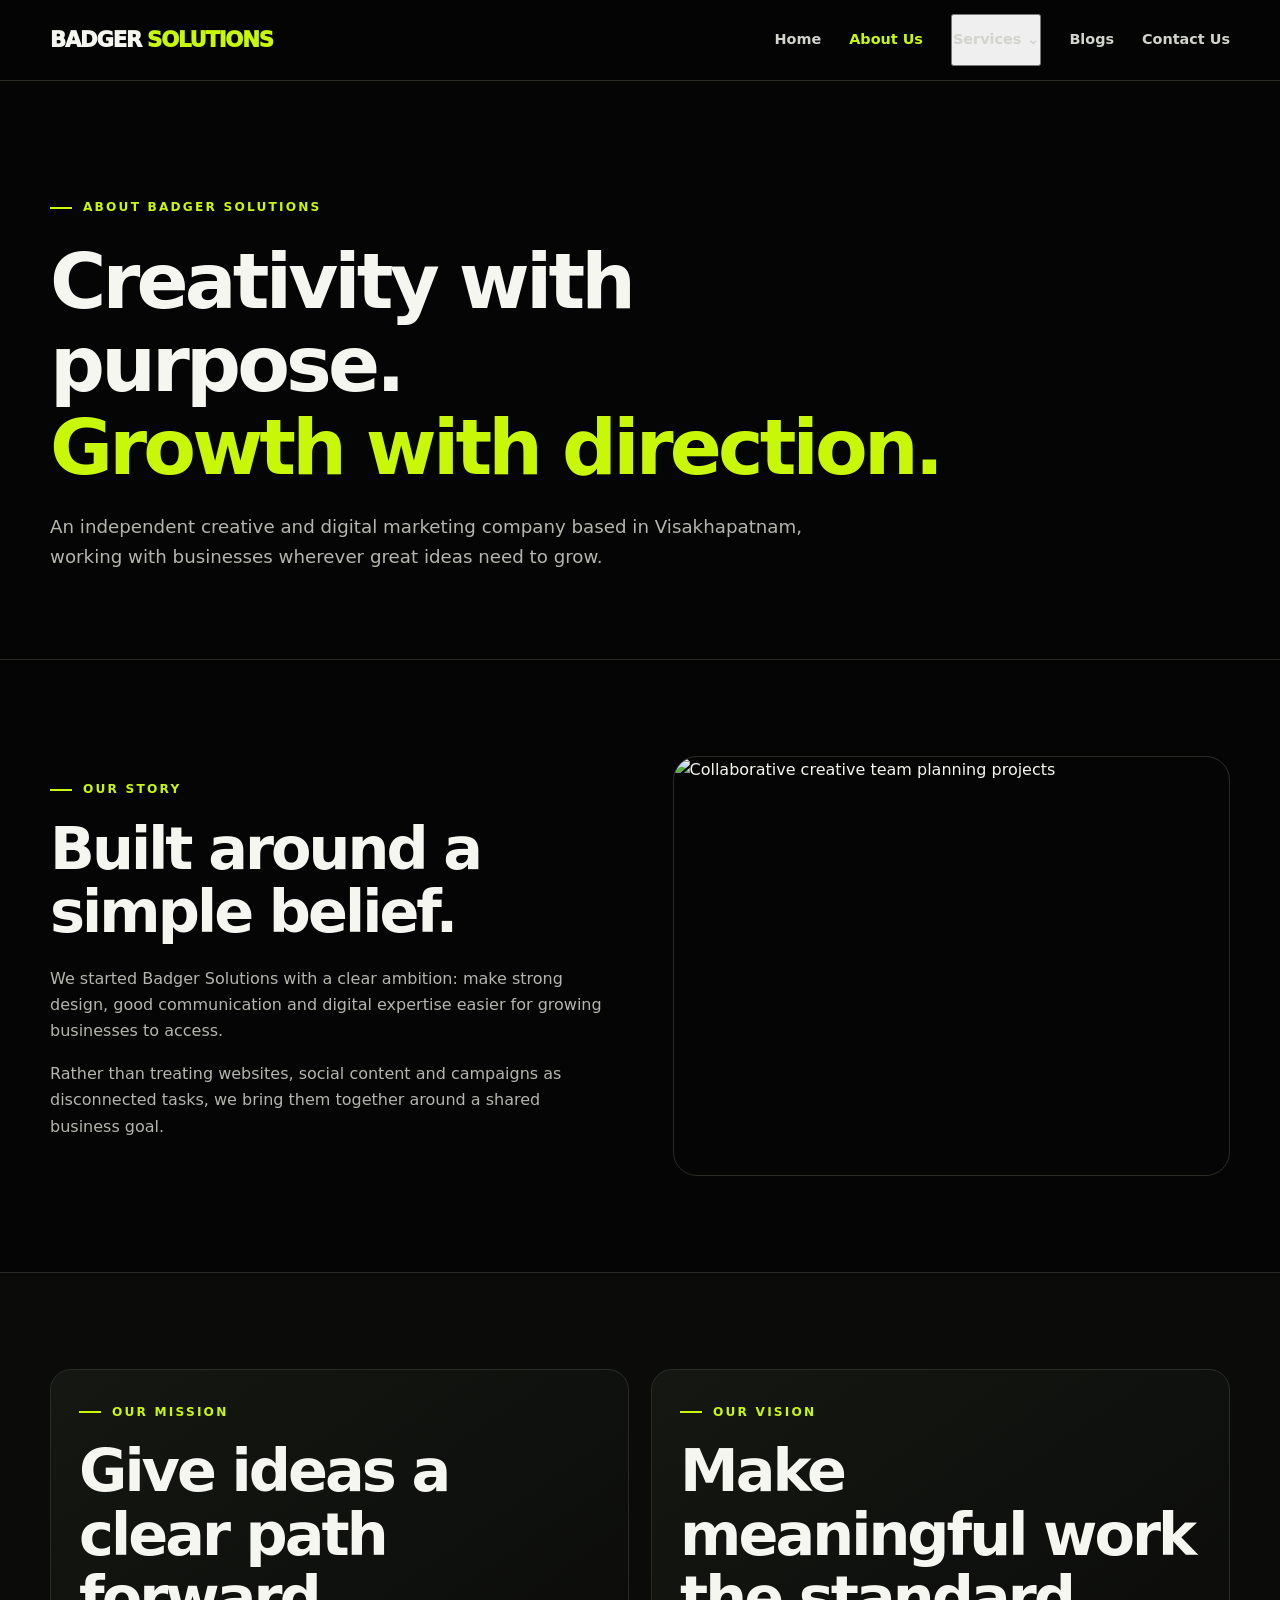
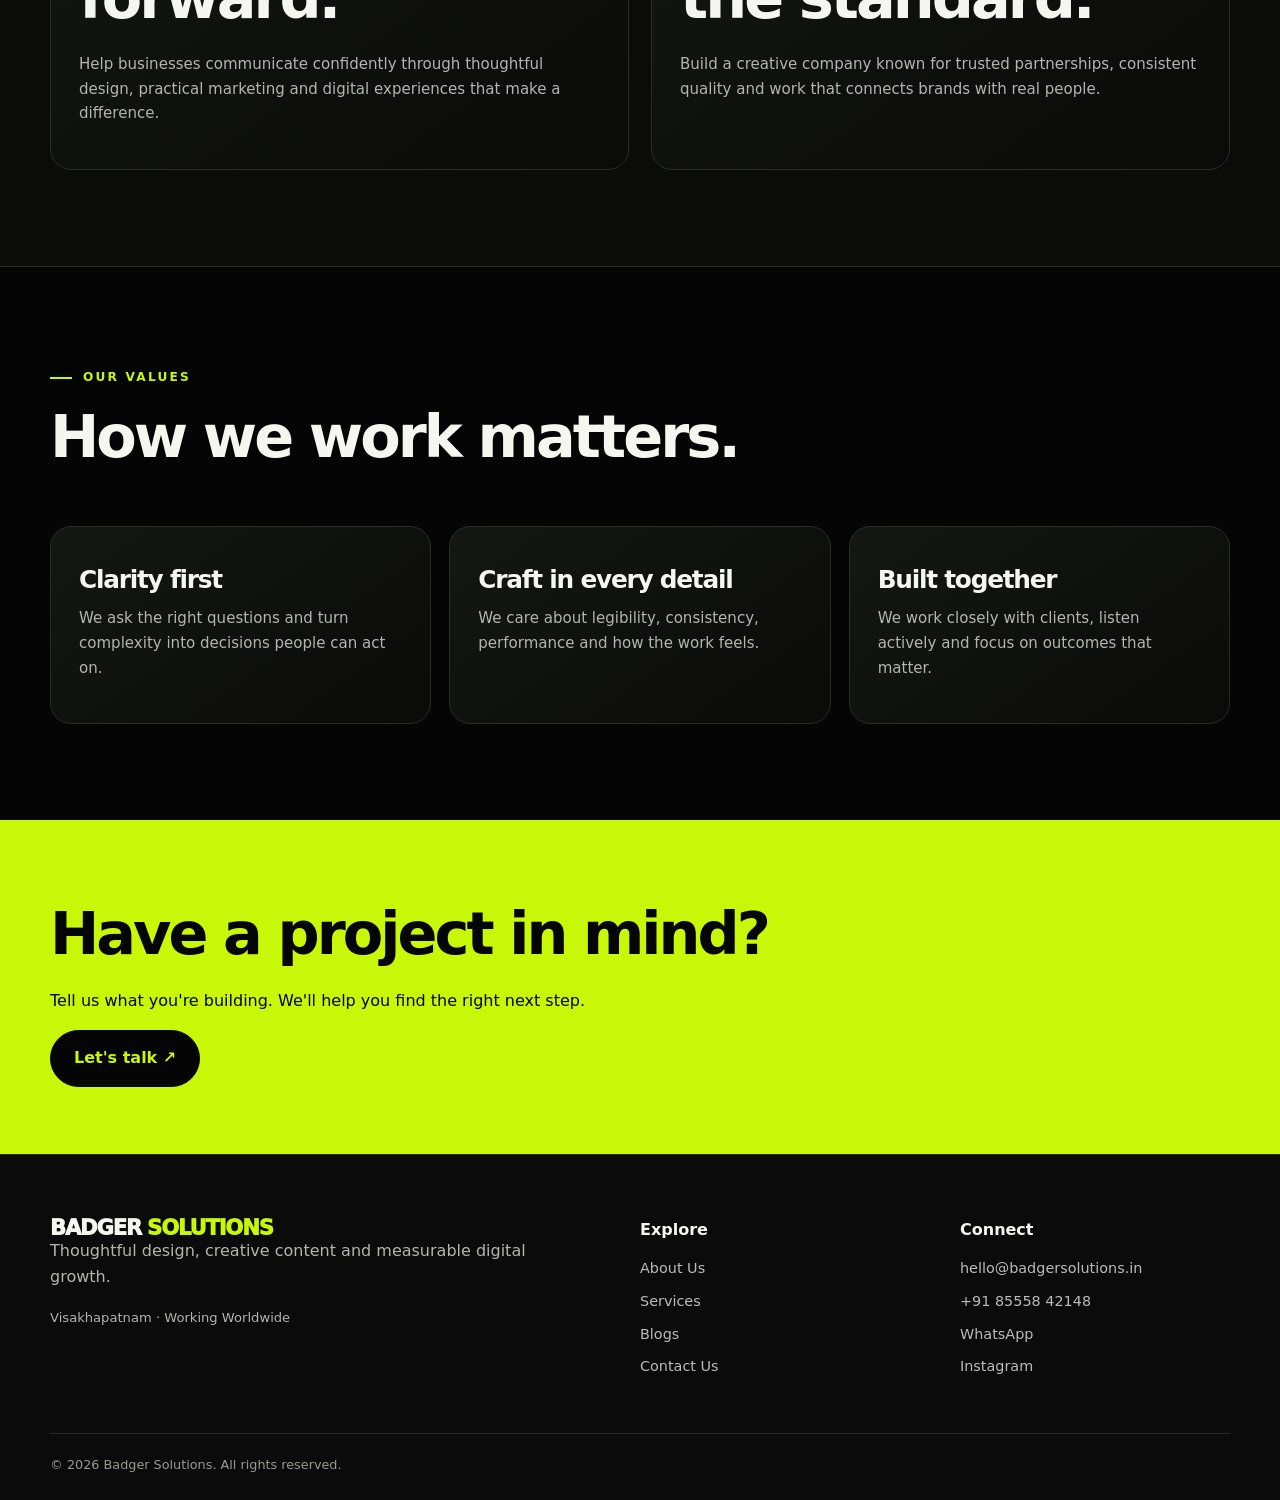
==== about/index.html @ 3377f620 "Build dedicated agency pages, service dropdown and refreshed brand experience" ====
<!doctype html><html lang="en"><head><meta charset="utf-8"><meta name="viewport" content="width=device-width,initial-scale=1"><meta name="theme-color" content="#050505"><meta name="description" content="Learn about Badger Solutions, our mission, vision and our approach to digital design and marketing."><link rel="canonical" href="https://badgersolutions.in/about/"><meta property="og:type" content="website"><meta property="og:title" content="About Us | Badger Solutions"><meta property="og:description" content="Learn about Badger Solutions, our mission, vision and our approach to digital design and marketing."><meta property="og:url" content="https://badgersolutions.in/about/"><link rel="icon" href="/favicon.ico?v=7"><link rel="stylesheet" href="/assets/site.css"><title>About Us | Badger Solutions</title></head><body><a class="skip" href="#main">Skip to content</a><header class="nav"><div class="wrap nav-inner"><a class="brand" href="/" aria-label="Badger Solutions home"><span>BADGER</span><span class="brand-second">SOLUTIONS</span></a><button id="toggle" class="nav-toggle" aria-expanded="false" aria-controls="menu" aria-label="Toggle navigation">☰ Menu</button><nav id="menu" class="menu" aria-label="Main navigation"><a  href="/">Home</a><a class="active" aria-current="page" href="/about/">About Us</a><div class="drop" id="servicesDrop"><button class="drop-trigger " id="dropButton" aria-expanded="false" aria-controls="dropItems" type="button">Services <span aria-hidden="true">⌄</span></button><div class="drop-menu" id="dropItems"><a href="/services/">All Services</a><a href="/services/seo/">Search Engine Optimization</a><a href="/services/social-media-marketing/">Social Media Marketing</a><a href="/services/website-design/">Website Design & UX</a><a href="/services/content-marketing/">Content Marketing</a><a href="/services/graphic-design/">Graphic Designing</a><a href="/services/video-editing/">Video Editing</a></div></div><a  href="/blogs/">Blogs</a><a  href="/contact/">Contact Us</a></nav></div></header><main id="main"><div class="page-hero"><div class="wrap"><span class="eyebrow">About Badger Solutions</span><h1>Creativity with purpose.<br><span class="lime">Growth with direction.</span></h1><p class="lead">An independent creative and digital marketing company based in Visakhapatnam, working with businesses wherever great ideas need to grow.</p></div></div><section><div class="wrap two"><div><span class="eyebrow">Our Story</span><h2>Built around a simple belief.</h2><p>We started Badger Solutions with a clear ambition: make strong design, good communication and digital expertise easier for growing businesses to access.</p><p>Rather than treating websites, social content and campaigns as disconnected tasks, we bring them together around a shared business goal.</p></div><img class="feature-img" loading="lazy" src="https://images.unsplash.com/photo-1521737711867-e3b97375f902?auto=format&fit=crop&w=1100&q=82" alt="Collaborative creative team planning projects"></div></section><section class="dark-band"><div class="wrap grid2"><div class="card"><span class="eyebrow">Our Mission</span><h2>Give ideas a clear path forward.</h2><p>Help businesses communicate confidently through thoughtful design, practical marketing and digital experiences that make a difference.</p></div><div class="card"><span class="eyebrow">Our Vision</span><h2>Make meaningful work the standard.</h2><p>Build a creative company known for trusted partnerships, consistent quality and work that connects brands with real people.</p></div></div></section><section><div class="wrap"><div class="section-top"><div><span class="eyebrow">Our Values</span><h2>How we work matters.</h2></div></div><div class="grid3"><div class="card"><h3>Clarity first</h3><p>We ask the right questions and turn complexity into decisions people can act on.</p></div><div class="card"><h3>Craft in every detail</h3><p>We care about legibility, consistency, performance and how the work feels.</p></div><div class="card"><h3>Built together</h3><p>We work closely with clients, listen actively and focus on outcomes that matter.</p></div></div></div></section><section class="cta"><div class="wrap"><h2>Have a project in mind?</h2><p>Tell us what you're building. We'll help you find the right next step.</p><a class="btn" href="/contact/">Let's talk ↗</a></div></section></main><footer class="footer"><div class="wrap"><div class="foot-grid"><div><a href="/" class="brand"><span>BADGER</span><span class="brand-second">SOLUTIONS</span></a><p>Thoughtful design, creative content and measurable digital growth.</p><p class="small">Visakhapatnam · Working Worldwide</p></div><div><h4>Explore</h4><a href="/about/">About Us</a><a href="/services/">Services</a><a href="/blogs/">Blogs</a><a href="/contact/">Contact Us</a></div><div><h4>Connect</h4><a href="mailto:hello@badgersolutions.in">hello@badgersolutions.in</a><a href="tel:+918555842148">+91 85558 42148</a><a href="https://wa.me/918555842148" target="_blank" rel="noopener noreferrer">WhatsApp</a><a href="https://www.instagram.com/badgersolutions.in/" target="_blank" rel="noopener noreferrer">Instagram</a></div></div><div class="foot-bottom">© <span id="year"></span> Badger Solutions. All rights reserved.</div></div></footer><script src="/assets/site.js" defer></script></body></html>
---- assets/site.css ----
:root{--black:#050505;--panel:#111;--lime:#c8f808;--white:#f5f6f0;--muted:#b3b5ae;--line:#2a2d26;--max:1180px}*{box-sizing:border-box}html{scroll-behavior:smooth}body{margin:0;background:var(--black);color:var(--white);font:16px/1.65 Inter,ui-sans-serif,system-ui,-apple-system,"Segoe UI",sans-serif}a{color:inherit;text-decoration:none}img{max-width:100%;display:block}button,input,select,textarea{font:inherit}button{cursor:pointer}:focus-visible{outline:3px solid var(--lime);outline-offset:3px}.wrap{width:min(calc(100% - 42px),var(--max));margin:auto}.skip{position:absolute;left:16px;top:-60px;z-index:30;background:var(--lime);color:#050505;padding:9px}.skip:focus{top:12px}.nav{position:sticky;top:0;background:rgba(5,5,5,.94);backdrop-filter:blur(16px);border-bottom:1px solid var(--line);z-index:20}.nav-inner{height:80px;display:flex;align-items:center;justify-content:space-between;gap:22px}.brand{display:flex;align-items:center;font-size:1.32rem;letter-spacing:-.055em;line-height:1;font-weight:950;white-space:nowrap}.brand .brand-second{color:var(--lime);margin-left:.29em}.menu{display:flex;align-items:center;gap:28px}.menu>a,.drop-trigger{color:#d1d3cd;font-size:.9rem;font-weight:650}.menu>a:hover,.drop-trigger:hover,.menu .active{color:var(--lime)}.drop{position:relative}.drop-trigger{display:flex;align-items:center;gap:6px;padding:12px 0}.drop-menu{display:none;position:absolute;top:100%;left:-20px;width:275px;padding:12px;background:#121411;border:1px solid #3a4030;border-radius:16px;box-shadow:0 18px 50px #000b}.drop:hover .drop-menu,.drop:focus-within .drop-menu,.drop.open .drop-menu{display:grid}.drop-menu a{padding:10px 12px;border-radius:8px;font-size:.86rem}.drop-menu a:hover{background:#252a1c;color:var(--lime)}.nav-toggle{display:none;background:transparent;color:white;border:1px solid var(--line);border-radius:9px;padding:9px 13px}.eyebrow{color:var(--lime);text-transform:uppercase;font-size:.76rem;font-weight:850;letter-spacing:.18em}.eyebrow::before{content:"";display:inline-block;background:var(--lime);width:22px;height:2px;vertical-align:middle;margin-right:11px}h1,h2,h3,p{margin-top:0}h1,h2,h3{line-height:1.08;letter-spacing:-.05em}h1{font-size:clamp(3.4rem,7vw,7rem);margin:22px 0}h2{font-size:clamp(2.35rem,4.6vw,4.4rem);margin:15px 0 22px}h3{font-size:1.55rem}p{color:var(--muted)}.lead{font-size:1.14rem;max-width:650px}.lime{color:var(--lime)}section{padding:96px 0}.hero{padding:105px 0 110px;min-height:690px;display:grid;align-items:center}.hero-grid,.two{display:grid;grid-template-columns:1fr 1fr;gap:65px;align-items:center}.hero-grid{grid-template-columns:1.13fr .87fr}.hero-art,.feature-img{width:100%;height:100%;min-height:420px;object-fit:cover;border-radius:24px;border:1px solid var(--line)}.hero-art{min-height:480px}.actions{display:flex;gap:13px;flex-wrap:wrap;margin-top:32px}.btn{display:inline-flex;align-items:center;justify-content:center;padding:14px 23px;min-height:50px;border:1px solid var(--lime);background:var(--lime);color:#050505;font-weight:850;border-radius:100px;transition:.2s}.btn:hover{transform:translateY(-2px);box-shadow:0 10px 32px #c8f80822}.btn.outline{color:var(--white);background:transparent;border-color:#555}.btn.outline:hover{border-color:var(--lime)}.dark-band{background:#0b0c0a;border-block:1px solid var(--line)}.section-top{display:flex;align-items:end;justify-content:space-between;gap:24px;margin-bottom:36px}.section-top h2{max-width:760px}.grid3{display:grid;grid-template-columns:repeat(3,1fr);gap:18px}.grid2{display:grid;grid-template-columns:repeat(2,1fr);gap:22px}.card{border:1px solid var(--line);border-radius:21px;padding:28px;background:linear-gradient(145deg,#151712,#0a0b09);transition:.2s;overflow:hidden}.card:hover{border-color:#789a22;transform:translateY(-4px)}.card h3{margin:12px 0}.card p{font-size:.94rem}.card img{width:100%;height:180px;object-fit:cover;border-radius:12px;margin-bottom:20px}.card .arrow{display:inline-block;margin-top:10px;color:var(--lime);font-weight:800}.service-card{padding:15px}.service-card .content{padding:7px 11px 15px}.service-card img{height:200px}.industry-card{padding:12px 12px 22px}.industry-card img{height:160px}.industry-card h3{padding:0 12px}.checks{list-style:none;padding:0;display:grid;gap:13px}.checks li{padding:13px 16px;border-bottom:1px solid var(--line);color:#d5d5cf}.checks li::before{content:"↗";color:var(--lime);margin-right:13px}.page-hero{padding:112px 0 68px;border-bottom:1px solid var(--line)}.page-hero h1{max-width:930px;font-size:clamp(3rem,6vw,6rem)}.page-hero p{max-width:760px}.small{font-size:.82rem}.pill{display:inline-block;border:1px solid #444;padding:6px 12px;border-radius:30px;color:#d1d5ca;font-size:.81rem;margin:4px}.steps{counter-reset:steps;display:grid;grid-template-columns:repeat(4,1fr);gap:18px}.step{padding:25px;border-top:2px solid var(--lime);background:#10110e;border-radius:0 0 17px 17px}.step::before{counter-increment:steps;content:"0" counter(steps);display:block;color:var(--lime);font-size:1.8rem;font-weight:900;margin-bottom:20px}.cta{background:var(--lime);padding:67px 0;color:#050505}.cta p,.cta h2{color:#050505}.cta .btn{background:#050505;border-color:#050505;color:var(--lime)}.form-grid{display:grid;grid-template-columns:1.12fr .88fr;gap:45px}.form{display:grid;grid-template-columns:1fr 1fr;gap:17px}.field{display:grid;gap:7px}.field.wide{grid-column:1/-1}.field label{font-size:.85rem;font-weight:750}.field input,.field select,.field textarea{width:100%;border:1px solid #45483e;background:#151613;border-radius:10px;color:#fff;padding:14px}.field textarea{min-height:135px;resize:vertical}.form button{justify-self:start}.details{padding:30px;border:1px solid var(--line);background:#10120f;border-radius:22px}.details a{color:var(--lime)}.footer{padding:62px 0 25px;border-top:1px solid var(--line);background:#0b0b0b}.foot-grid{display:grid;grid-template-columns:2fr 1fr 1fr;gap:50px}.foot-grid h4{margin:0 0 14px}.foot-grid a:not(.brand){display:block;color:#bbb;margin:9px 0;font-size:.9rem}.foot-grid a:hover{color:var(--lime)}.foot-bottom{margin-top:45px;padding-top:20px;border-top:1px solid var(--line);color:#969a90;font-size:.8rem}.blog-list{display:grid;grid-template-columns:repeat(2,1fr);gap:20px}.blog-meta{color:var(--lime);font-size:.76rem;text-transform:uppercase;font-weight:850;letter-spacing:.09em}.article{max-width:810px;margin:auto}.article-body p{white-space:pre-line;color:#d0d2ca;font-size:1.05rem}.muted{color:var(--muted)}@media(max-width:900px){.hero-grid,.two,.form-grid{grid-template-columns:1fr}.hero{min-height:auto}.hero-art{min-height:320px;max-height:450px}.steps{grid-template-columns:repeat(2,1fr)}.grid3{grid-template-columns:repeat(2,1fr)}.foot-grid{grid-template-columns:1.5fr 1fr}.nav-toggle{display:block}.menu{display:none;position:absolute;top:80px;left:0;right:0;background:#090a08;padding:22px;flex-direction:column;align-items:stretch;border-bottom:1px solid var(--line);gap:8px}.menu.open{display:flex}.drop-menu{position:static;box-shadow:none;width:100%;margin-top:6px}.drop:hover .drop-menu{display:none}.drop.open .drop-menu{display:grid}}@media(max-width:610px){section{padding:68px 0}.hero{padding:75px 0}.grid3,.grid2,.blog-list,.steps,.foot-grid,.form{grid-template-columns:1fr}.section-top{display:block}.hero-art{min-height:280px}.page-hero{padding:72px 0 50px}.brand{font-size:1.12rem}.field.wide{grid-column:auto}}@media(prefers-reduced-motion:reduce){html{scroll-behavior:auto}*{transition:none!important}}
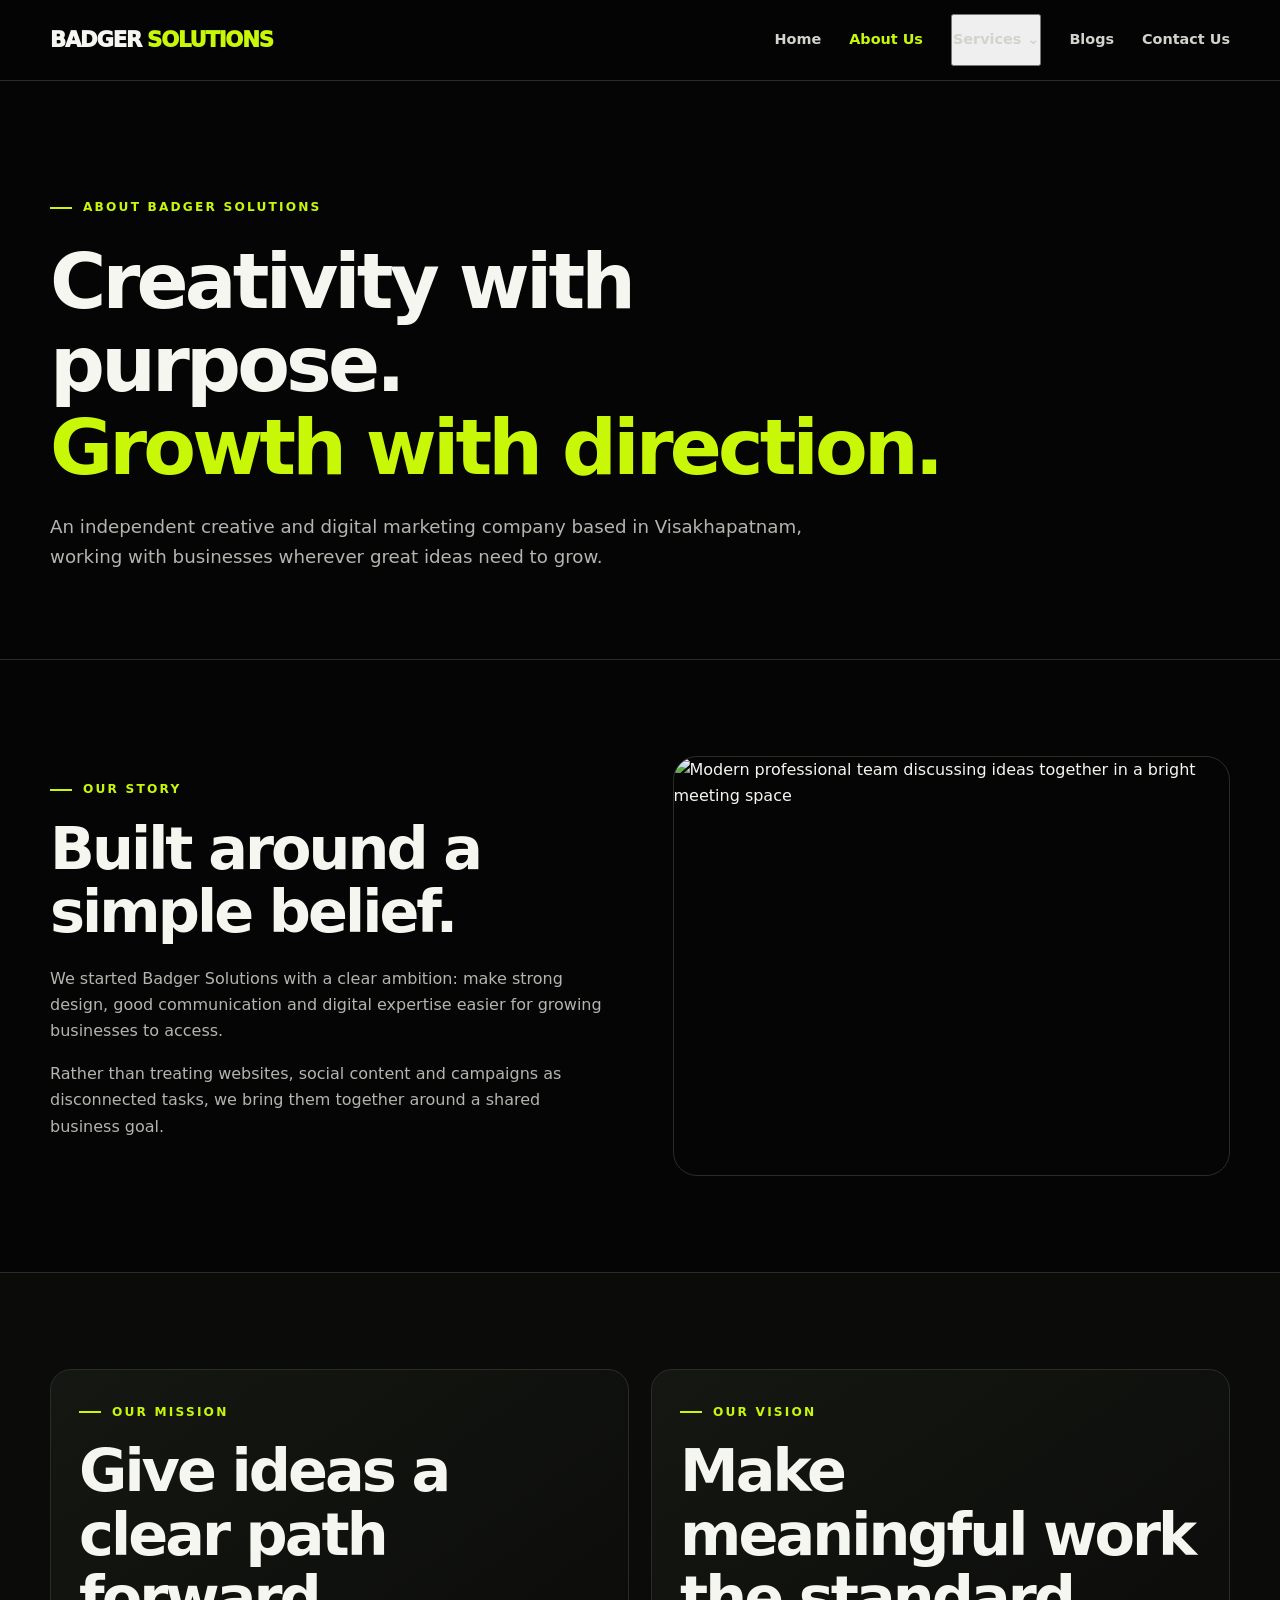
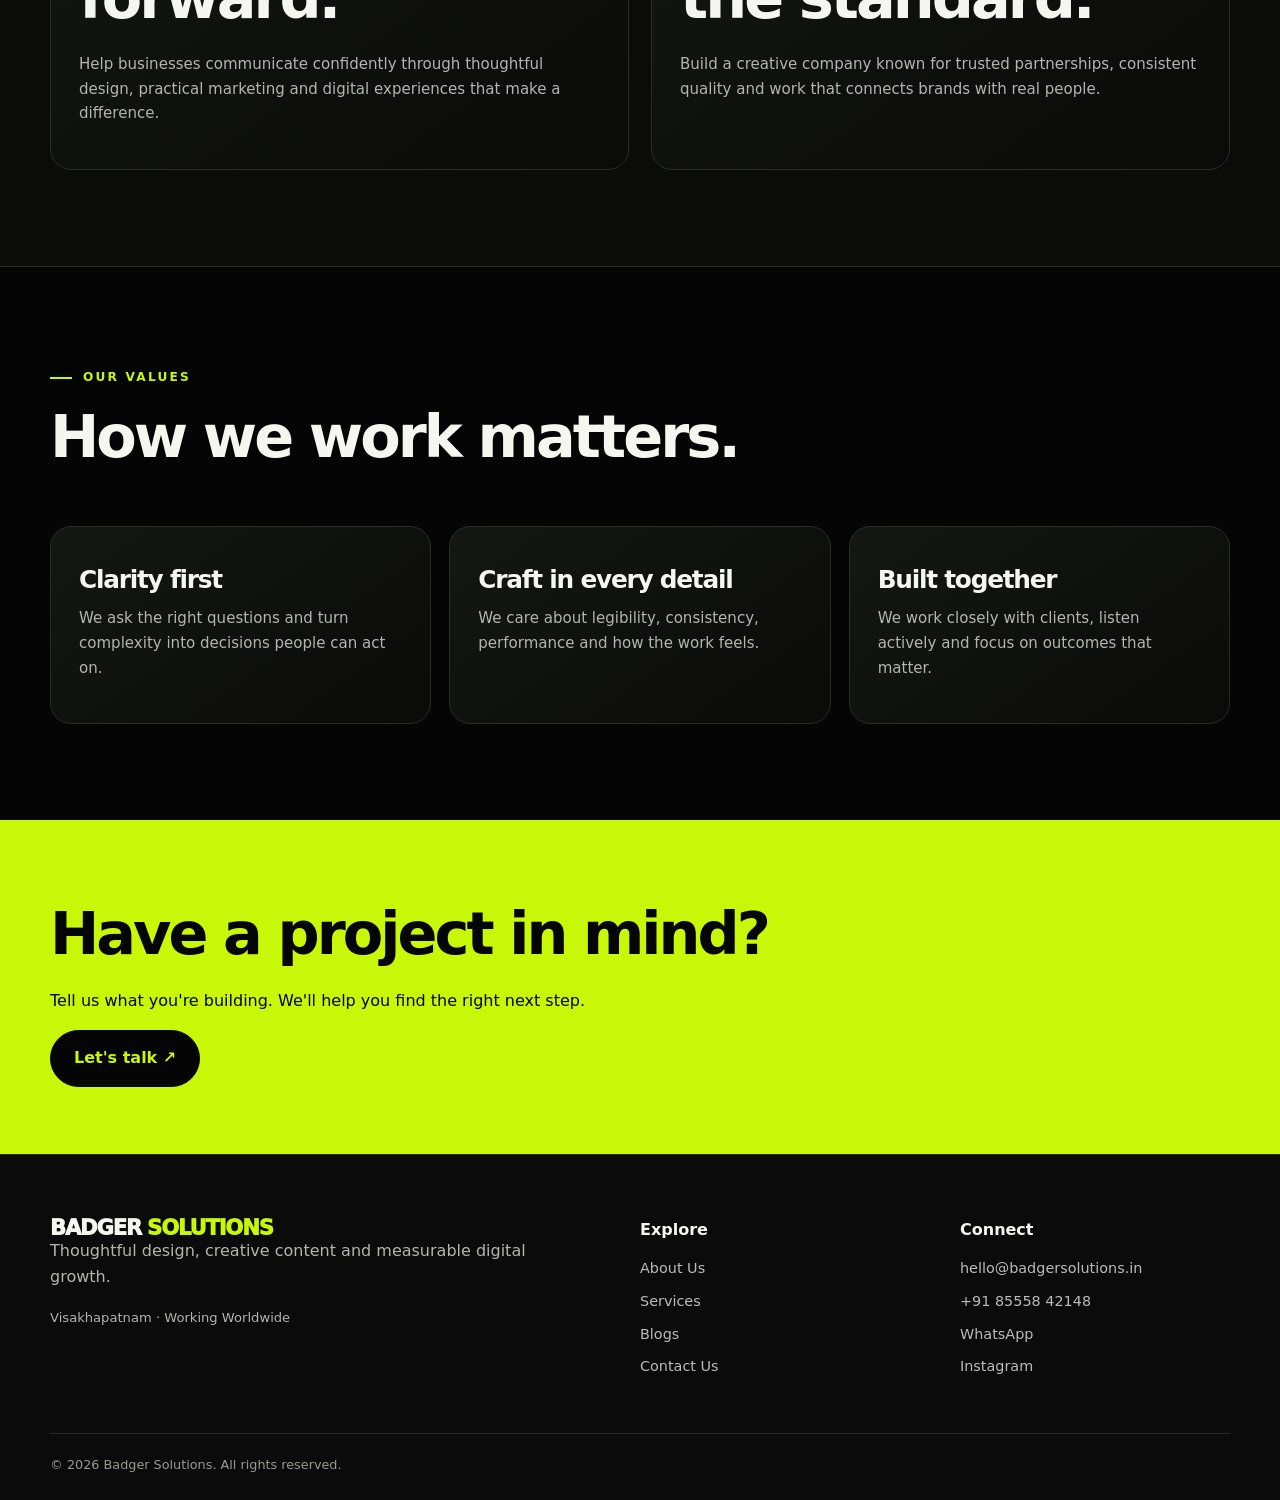
==== commit 11fed0f8: "Restore social dock and refine hero images and WhatsApp CTA" ====
--- a/about/index.html
+++ b/about/index.html
@@ -1 +1 @@
-<!doctype html><html lang="en"><head><meta charset="utf-8"><meta name="viewport" content="width=device-width,initial-scale=1"><meta name="theme-color" content="#050505"><meta name="description" content="Learn about Badger Solutions, our mission, vision and our approach to digital design and marketing."><link rel="canonical" href="https://badgersolutions.in/about/"><meta property="og:type" content="website"><meta property="og:title" content="About Us | Badger Solutions"><meta property="og:description" content="Learn about Badger Solutions, our mission, vision and our approach to digital design and marketing."><meta property="og:url" content="https://badgersolutions.in/about/"><link rel="icon" href="/favicon.ico?v=7"><link rel="stylesheet" href="/assets/site.css"><title>About Us | Badger Solutions</title></head><body><a class="skip" href="#main">Skip to content</a><header class="nav"><div class="wrap nav-inner"><a class="brand" href="/" aria-label="Badger Solutions home"><span>BADGER</span><span class="brand-second">SOLUTIONS</span></a><button id="toggle" class="nav-toggle" aria-expanded="false" aria-controls="menu" aria-label="Toggle navigation">☰ Menu</button><nav id="menu" class="menu" aria-label="Main navigation"><a  href="/">Home</a><a class="active" aria-current="page" href="/about/">About Us</a><div class="drop" id="servicesDrop"><button class="drop-trigger " id="dropButton" aria-expanded="false" aria-controls="dropItems" type="button">Services <span aria-hidden="true">⌄</span></button><div class="drop-menu" id="dropItems"><a href="/services/">All Services</a><a href="/services/seo/">Search Engine Optimization</a><a href="/services/social-media-marketing/">Social Media Marketing</a><a href="/services/website-design/">Website Design & UX</a><a href="/services/content-marketing/">Content Marketing</a><a href="/services/graphic-design/">Graphic Designing</a><a href="/services/video-editing/">Video Editing</a></div></div><a  href="/blogs/">Blogs</a><a  href="/contact/">Contact Us</a></nav></div></header><main id="main"><div class="page-hero"><div class="wrap"><span class="eyebrow">About Badger Solutions</span><h1>Creativity with purpose.<br><span class="lime">Growth with direction.</span></h1><p class="lead">An independent creative and digital marketing company based in Visakhapatnam, working with businesses wherever great ideas need to grow.</p></div></div><section><div class="wrap two"><div><span class="eyebrow">Our Story</span><h2>Built around a simple belief.</h2><p>We started Badger Solutions with a clear ambition: make strong design, good communication and digital expertise easier for growing businesses to access.</p><p>Rather than treating websites, social content and campaigns as disconnected tasks, we bring them together around a shared business goal.</p></div><img class="feature-img" loading="lazy" src="https://images.unsplash.com/photo-1521737711867-e3b97375f902?auto=format&fit=crop&w=1100&q=82" alt="Collaborative creative team planning projects"></div></section><section class="dark-band"><div class="wrap grid2"><div class="card"><span class="eyebrow">Our Mission</span><h2>Give ideas a clear path forward.</h2><p>Help businesses communicate confidently through thoughtful design, practical marketing and digital experiences that make a difference.</p></div><div class="card"><span class="eyebrow">Our Vision</span><h2>Make meaningful work the standard.</h2><p>Build a creative company known for trusted partnerships, consistent quality and work that connects brands with real people.</p></div></div></section><section><div class="wrap"><div class="section-top"><div><span class="eyebrow">Our Values</span><h2>How we work matters.</h2></div></div><div class="grid3"><div class="card"><h3>Clarity first</h3><p>We ask the right questions and turn complexity into decisions people can act on.</p></div><div class="card"><h3>Craft in every detail</h3><p>We care about legibility, consistency, performance and how the work feels.</p></div><div class="card"><h3>Built together</h3><p>We work closely with clients, listen actively and focus on outcomes that matter.</p></div></div></div></section><section class="cta"><div class="wrap"><h2>Have a project in mind?</h2><p>Tell us what you're building. We'll help you find the right next step.</p><a class="btn" href="/contact/">Let's talk ↗</a></div></section></main><footer class="footer"><div class="wrap"><div class="foot-grid"><div><a href="/" class="brand"><span>BADGER</span><span class="brand-second">SOLUTIONS</span></a><p>Thoughtful design, creative content and measurable digital growth.</p><p class="small">Visakhapatnam · Working Worldwide</p></div><div><h4>Explore</h4><a href="/about/">About Us</a><a href="/services/">Services</a><a href="/blogs/">Blogs</a><a href="/contact/">Contact Us</a></div><div><h4>Connect</h4><a href="mailto:hello@badgersolutions.in">hello@badgersolutions.in</a><a href="tel:+918555842148">+91 85558 42148</a><a href="https://wa.me/918555842148" target="_blank" rel="noopener noreferrer">WhatsApp</a><a href="https://www.instagram.com/badgersolutions.in/" target="_blank" rel="noopener noreferrer">Instagram</a></div></div><div class="foot-bottom">© <span id="year"></span> Badger Solutions. All rights reserved.</div></div></footer><script src="/assets/site.js" defer></script></body></html>+<!doctype html><html lang="en"><head><meta charset="utf-8"><meta name="viewport" content="width=device-width,initial-scale=1"><meta name="theme-color" content="#050505"><meta name="description" content="Learn about Badger Solutions, our mission, vision and our approach to digital design and marketing."><link rel="canonical" href="https://badgersolutions.in/about/"><meta property="og:type" content="website"><meta property="og:title" content="About Us | Badger Solutions"><meta property="og:description" content="Learn about Badger Solutions, our mission, vision and our approach to digital design and marketing."><meta property="og:url" content="https://badgersolutions.in/about/"><link rel="icon" href="/favicon.ico?v=7"><link rel="stylesheet" href="/assets/site.css"><title>About Us | Badger Solutions</title></head><body><a class="skip" href="#main">Skip to content</a><header class="nav"><div class="wrap nav-inner"><a class="brand" href="/" aria-label="Badger Solutions home"><span>BADGER</span><span class="brand-second">SOLUTIONS</span></a><button id="toggle" class="nav-toggle" aria-expanded="false" aria-controls="menu" aria-label="Toggle navigation">☰ Menu</button><nav id="menu" class="menu" aria-label="Main navigation"><a  href="/">Home</a><a class="active" aria-current="page" href="/about/">About Us</a><div class="drop" id="servicesDrop"><button class="drop-trigger " id="dropButton" aria-expanded="false" aria-controls="dropItems" type="button">Services <span aria-hidden="true">⌄</span></button><div class="drop-menu" id="dropItems"><a href="/services/">All Services</a><a href="/services/seo/">Search Engine Optimization</a><a href="/services/social-media-marketing/">Social Media Marketing</a><a href="/services/website-design/">Website Design & UX</a><a href="/services/content-marketing/">Content Marketing</a><a href="/services/graphic-design/">Graphic Designing</a><a href="/services/video-editing/">Video Editing</a></div></div><a  href="/blogs/">Blogs</a><a  href="/contact/">Contact Us</a></nav></div></header><main id="main"><div class="page-hero"><div class="wrap"><span class="eyebrow">About Badger Solutions</span><h1>Creativity with purpose.<br><span class="lime">Growth with direction.</span></h1><p class="lead">An independent creative and digital marketing company based in Visakhapatnam, working with businesses wherever great ideas need to grow.</p></div></div><section><div class="wrap two"><div><span class="eyebrow">Our Story</span><h2>Built around a simple belief.</h2><p>We started Badger Solutions with a clear ambition: make strong design, good communication and digital expertise easier for growing businesses to access.</p><p>Rather than treating websites, social content and campaigns as disconnected tasks, we bring them together around a shared business goal.</p></div><img class="feature-img" loading="lazy" src="https://images.unsplash.com/photo-1556761175-b413da4baf72?auto=format&fit=crop&w=1250&q=85" alt="Modern professional team discussing ideas together in a bright meeting space"></div></section><section class="dark-band"><div class="wrap grid2"><div class="card"><span class="eyebrow">Our Mission</span><h2>Give ideas a clear path forward.</h2><p>Help businesses communicate confidently through thoughtful design, practical marketing and digital experiences that make a difference.</p></div><div class="card"><span class="eyebrow">Our Vision</span><h2>Make meaningful work the standard.</h2><p>Build a creative company known for trusted partnerships, consistent quality and work that connects brands with real people.</p></div></div></section><section><div class="wrap"><div class="section-top"><div><span class="eyebrow">Our Values</span><h2>How we work matters.</h2></div></div><div class="grid3"><div class="card"><h3>Clarity first</h3><p>We ask the right questions and turn complexity into decisions people can act on.</p></div><div class="card"><h3>Craft in every detail</h3><p>We care about legibility, consistency, performance and how the work feels.</p></div><div class="card"><h3>Built together</h3><p>We work closely with clients, listen actively and focus on outcomes that matter.</p></div></div></div></section><section class="cta"><div class="wrap"><h2>Have a project in mind?</h2><p>Tell us what you're building. We'll help you find the right next step.</p><a class="btn" href="/contact/">Let's talk ↗</a></div></section></main><footer class="footer"><div class="wrap"><div class="foot-grid"><div><a href="/" class="brand"><span>BADGER</span><span class="brand-second">SOLUTIONS</span></a><p>Thoughtful design, creative content and measurable digital growth.</p><p class="small">Visakhapatnam · Working Worldwide</p></div><div><h4>Explore</h4><a href="/about/">About Us</a><a href="/services/">Services</a><a href="/blogs/">Blogs</a><a href="/contact/">Contact Us</a></div><div><h4>Connect</h4><a href="mailto:hello@badgersolutions.in">hello@badgersolutions.in</a><a href="tel:+918555842148">+91 85558 42148</a><a href="https://wa.me/918555842148" target="_blank" rel="noopener noreferrer">WhatsApp</a><a href="https://www.instagram.com/badgersolutions.in/" target="_blank" rel="noopener noreferrer">Instagram</a></div></div><div class="foot-bottom">© <span id="year"></span> Badger Solutions. All rights reserved.</div></div></footer><script src="/assets/site.js" defer></script></body></html>
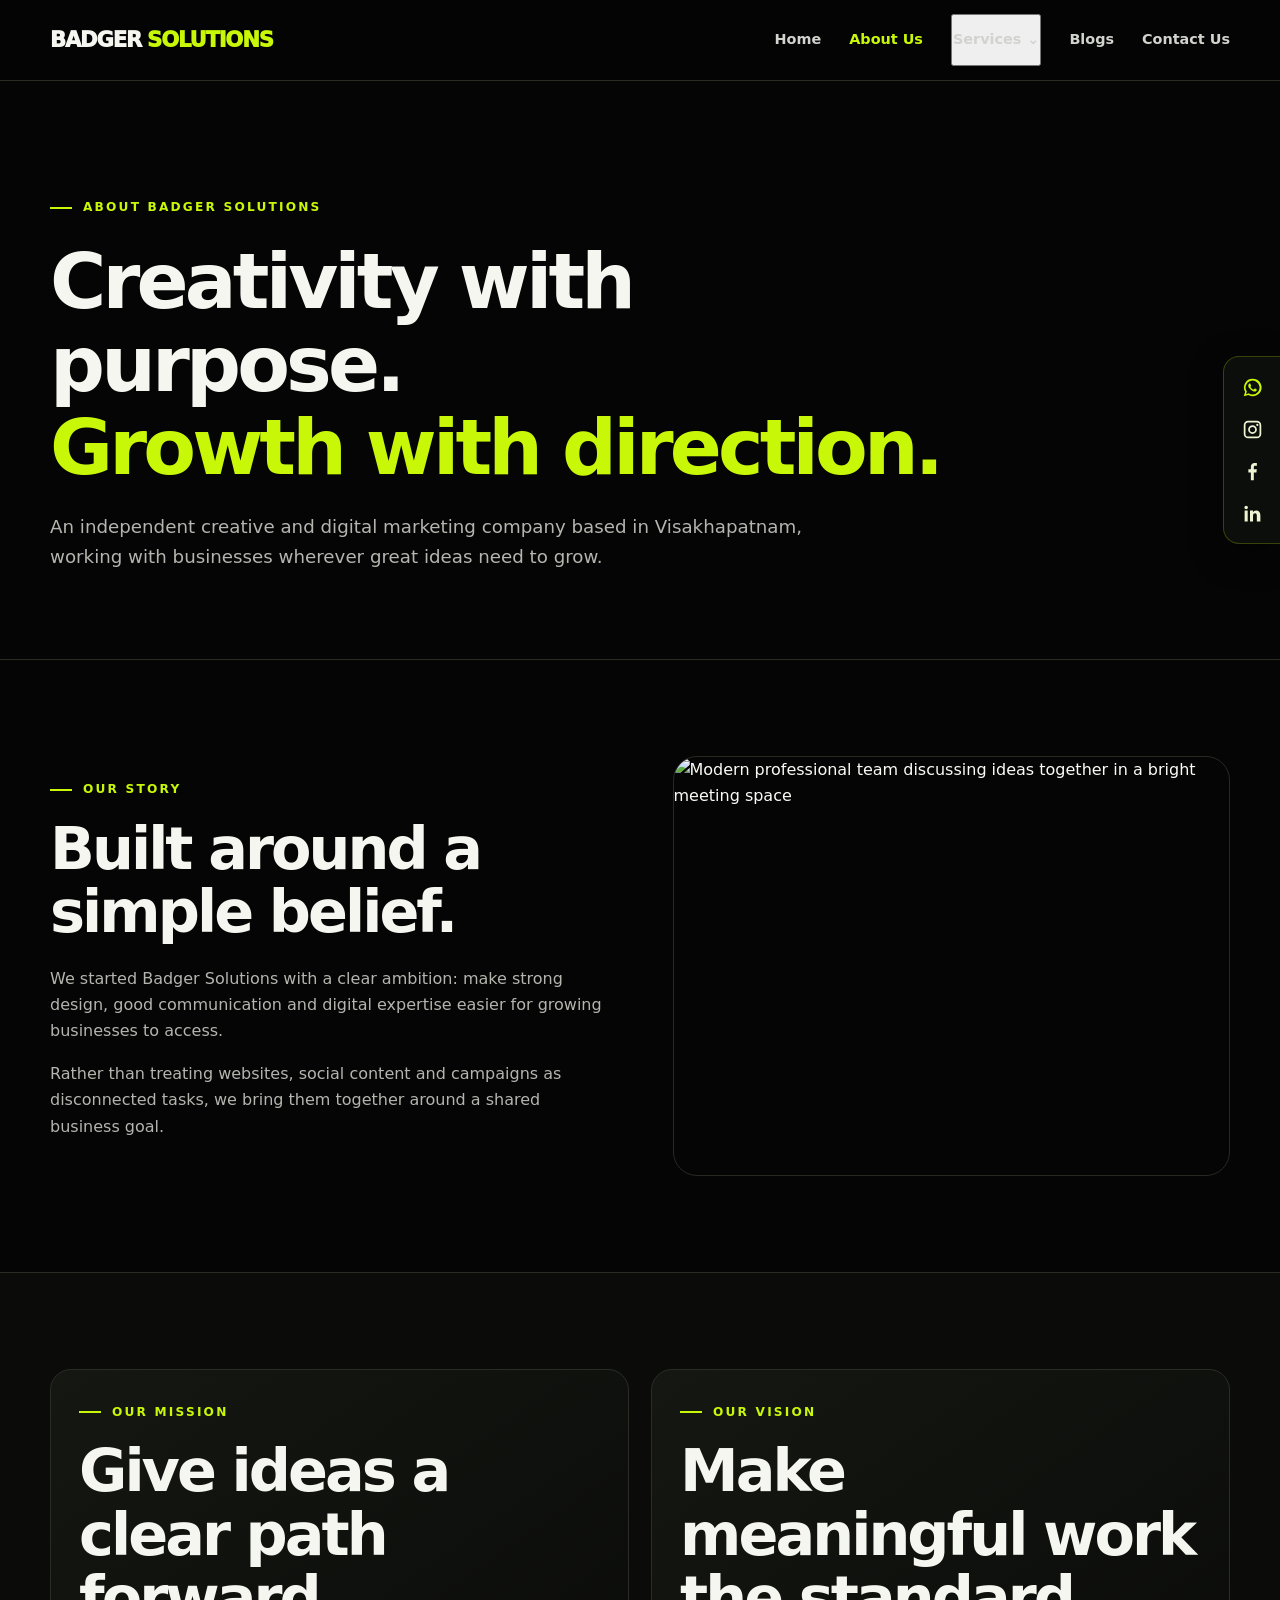
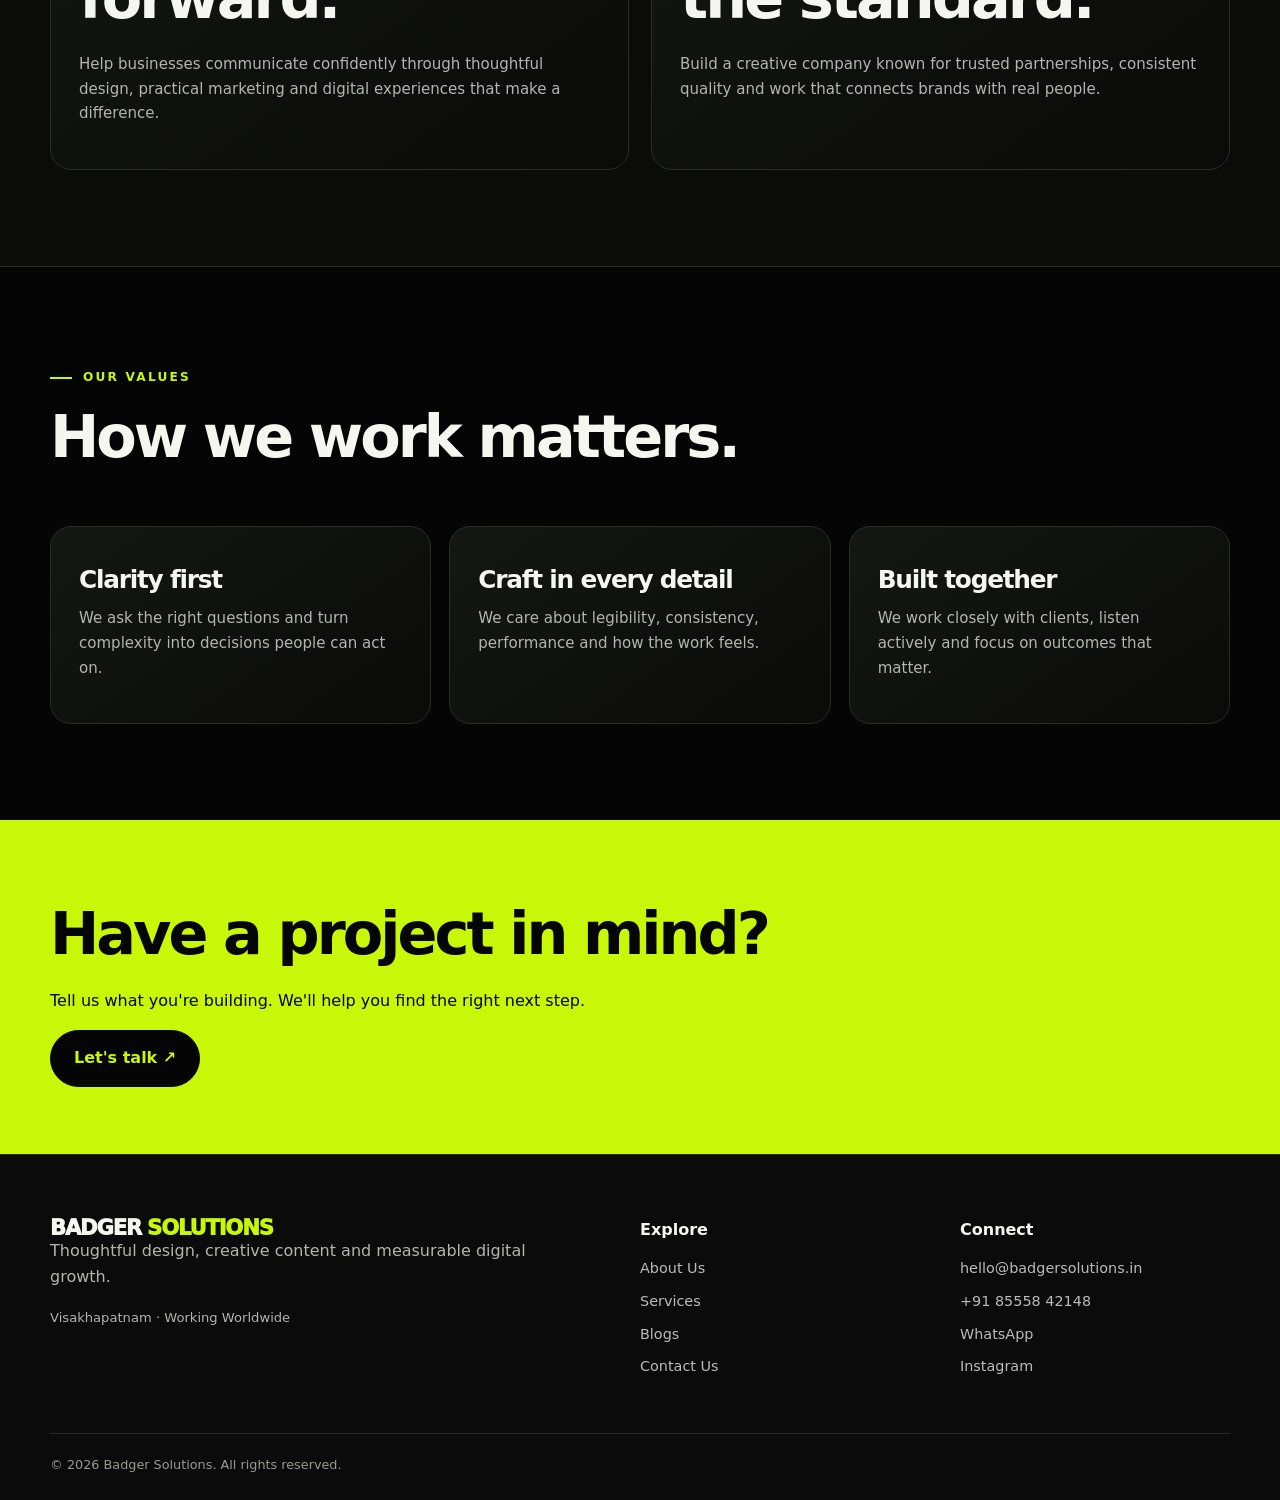
==== commit 8cf6ad54: "Update Instagram social profile link to @badger_solutions" ====
--- a/about/index.html
+++ b/about/index.html
@@ -1 +1 @@
-<!doctype html><html lang="en"><head><meta charset="utf-8"><meta name="viewport" content="width=device-width,initial-scale=1"><meta name="theme-color" content="#050505"><meta name="description" content="Learn about Badger Solutions, our mission, vision and our approach to digital design and marketing."><link rel="canonical" href="https://badgersolutions.in/about/"><meta property="og:type" content="website"><meta property="og:title" content="About Us | Badger Solutions"><meta property="og:description" content="Learn about Badger Solutions, our mission, vision and our approach to digital design and marketing."><meta property="og:url" content="https://badgersolutions.in/about/"><link rel="icon" href="/favicon.ico?v=7"><link rel="stylesheet" href="/assets/site.css"><title>About Us | Badger Solutions</title></head><body><a class="skip" href="#main">Skip to content</a><header class="nav"><div class="wrap nav-inner"><a class="brand" href="/" aria-label="Badger Solutions home"><span>BADGER</span><span class="brand-second">SOLUTIONS</span></a><button id="toggle" class="nav-toggle" aria-expanded="false" aria-controls="menu" aria-label="Toggle navigation">☰ Menu</button><nav id="menu" class="menu" aria-label="Main navigation"><a  href="/">Home</a><a class="active" aria-current="page" href="/about/">About Us</a><div class="drop" id="servicesDrop"><button class="drop-trigger " id="dropButton" aria-expanded="false" aria-controls="dropItems" type="button">Services <span aria-hidden="true">⌄</span></button><div class="drop-menu" id="dropItems"><a href="/services/">All Services</a><a href="/services/seo/">Search Engine Optimization</a><a href="/services/social-media-marketing/">Social Media Marketing</a><a href="/services/website-design/">Website Design & UX</a><a href="/services/content-marketing/">Content Marketing</a><a href="/services/graphic-design/">Graphic Designing</a><a href="/services/video-editing/">Video Editing</a></div></div><a  href="/blogs/">Blogs</a><a  href="/contact/">Contact Us</a></nav></div></header><main id="main"><div class="page-hero"><div class="wrap"><span class="eyebrow">About Badger Solutions</span><h1>Creativity with purpose.<br><span class="lime">Growth with direction.</span></h1><p class="lead">An independent creative and digital marketing company based in Visakhapatnam, working with businesses wherever great ideas need to grow.</p></div></div><section><div class="wrap two"><div><span class="eyebrow">Our Story</span><h2>Built around a simple belief.</h2><p>We started Badger Solutions with a clear ambition: make strong design, good communication and digital expertise easier for growing businesses to access.</p><p>Rather than treating websites, social content and campaigns as disconnected tasks, we bring them together around a shared business goal.</p></div><img class="feature-img" loading="lazy" src="https://images.unsplash.com/photo-1556761175-b413da4baf72?auto=format&fit=crop&w=1250&q=85" alt="Modern professional team discussing ideas together in a bright meeting space"></div></section><section class="dark-band"><div class="wrap grid2"><div class="card"><span class="eyebrow">Our Mission</span><h2>Give ideas a clear path forward.</h2><p>Help businesses communicate confidently through thoughtful design, practical marketing and digital experiences that make a difference.</p></div><div class="card"><span class="eyebrow">Our Vision</span><h2>Make meaningful work the standard.</h2><p>Build a creative company known for trusted partnerships, consistent quality and work that connects brands with real people.</p></div></div></section><section><div class="wrap"><div class="section-top"><div><span class="eyebrow">Our Values</span><h2>How we work matters.</h2></div></div><div class="grid3"><div class="card"><h3>Clarity first</h3><p>We ask the right questions and turn complexity into decisions people can act on.</p></div><div class="card"><h3>Craft in every detail</h3><p>We care about legibility, consistency, performance and how the work feels.</p></div><div class="card"><h3>Built together</h3><p>We work closely with clients, listen actively and focus on outcomes that matter.</p></div></div></div></section><section class="cta"><div class="wrap"><h2>Have a project in mind?</h2><p>Tell us what you're building. We'll help you find the right next step.</p><a class="btn" href="/contact/">Let's talk ↗</a></div></section></main><footer class="footer"><div class="wrap"><div class="foot-grid"><div><a href="/" class="brand"><span>BADGER</span><span class="brand-second">SOLUTIONS</span></a><p>Thoughtful design, creative content and measurable digital growth.</p><p class="small">Visakhapatnam · Working Worldwide</p></div><div><h4>Explore</h4><a href="/about/">About Us</a><a href="/services/">Services</a><a href="/blogs/">Blogs</a><a href="/contact/">Contact Us</a></div><div><h4>Connect</h4><a href="mailto:hello@badgersolutions.in">hello@badgersolutions.in</a><a href="tel:+918555842148">+91 85558 42148</a><a href="https://wa.me/918555842148" target="_blank" rel="noopener noreferrer">WhatsApp</a><a href="https://www.instagram.com/badgersolutions.in/" target="_blank" rel="noopener noreferrer">Instagram</a></div></div><div class="foot-bottom">© <span id="year"></span> Badger Solutions. All rights reserved.</div></div></footer><script src="/assets/site.js" defer></script></body></html>+<!doctype html><html lang="en"><head><meta charset="utf-8"><meta name="viewport" content="width=device-width,initial-scale=1"><meta name="theme-color" content="#050505"><meta name="description" content="Learn about Badger Solutions, our mission, vision and our approach to digital design and marketing."><link rel="canonical" href="https://badgersolutions.in/about/"><meta property="og:type" content="website"><meta property="og:title" content="About Us | Badger Solutions"><meta property="og:description" content="Learn about Badger Solutions, our mission, vision and our approach to digital design and marketing."><meta property="og:url" content="https://badgersolutions.in/about/"><link rel="icon" href="/favicon.ico?v=7"><link rel="stylesheet" href="/assets/site.css"><title>About Us | Badger Solutions</title></head><body><a class="skip" href="#main">Skip to content</a><header class="nav"><div class="wrap nav-inner"><a class="brand" href="/" aria-label="Badger Solutions home"><span>BADGER</span><span class="brand-second">SOLUTIONS</span></a><button id="toggle" class="nav-toggle" aria-expanded="false" aria-controls="menu" aria-label="Toggle navigation">☰ Menu</button><nav id="menu" class="menu" aria-label="Main navigation"><a  href="/">Home</a><a class="active" aria-current="page" href="/about/">About Us</a><div class="drop" id="servicesDrop"><button class="drop-trigger " id="dropButton" aria-expanded="false" aria-controls="dropItems" type="button">Services <span aria-hidden="true">⌄</span></button><div class="drop-menu" id="dropItems"><a href="/services/">All Services</a><a href="/services/seo/">Search Engine Optimization</a><a href="/services/social-media-marketing/">Social Media Marketing</a><a href="/services/website-design/">Website Design & UX</a><a href="/services/content-marketing/">Content Marketing</a><a href="/services/graphic-design/">Graphic Designing</a><a href="/services/video-editing/">Video Editing</a></div></div><a  href="/blogs/">Blogs</a><a  href="/contact/">Contact Us</a></nav></div></header><main id="main"><div class="page-hero"><div class="wrap"><span class="eyebrow">About Badger Solutions</span><h1>Creativity with purpose.<br><span class="lime">Growth with direction.</span></h1><p class="lead">An independent creative and digital marketing company based in Visakhapatnam, working with businesses wherever great ideas need to grow.</p></div></div><section><div class="wrap two"><div><span class="eyebrow">Our Story</span><h2>Built around a simple belief.</h2><p>We started Badger Solutions with a clear ambition: make strong design, good communication and digital expertise easier for growing businesses to access.</p><p>Rather than treating websites, social content and campaigns as disconnected tasks, we bring them together around a shared business goal.</p></div><img class="feature-img" loading="lazy" src="https://images.unsplash.com/photo-1556761175-b413da4baf72?auto=format&fit=crop&w=1250&q=85" alt="Modern professional team discussing ideas together in a bright meeting space"></div></section><section class="dark-band"><div class="wrap grid2"><div class="card"><span class="eyebrow">Our Mission</span><h2>Give ideas a clear path forward.</h2><p>Help businesses communicate confidently through thoughtful design, practical marketing and digital experiences that make a difference.</p></div><div class="card"><span class="eyebrow">Our Vision</span><h2>Make meaningful work the standard.</h2><p>Build a creative company known for trusted partnerships, consistent quality and work that connects brands with real people.</p></div></div></section><section><div class="wrap"><div class="section-top"><div><span class="eyebrow">Our Values</span><h2>How we work matters.</h2></div></div><div class="grid3"><div class="card"><h3>Clarity first</h3><p>We ask the right questions and turn complexity into decisions people can act on.</p></div><div class="card"><h3>Craft in every detail</h3><p>We care about legibility, consistency, performance and how the work feels.</p></div><div class="card"><h3>Built together</h3><p>We work closely with clients, listen actively and focus on outcomes that matter.</p></div></div></div></section><section class="cta"><div class="wrap"><h2>Have a project in mind?</h2><p>Tell us what you're building. We'll help you find the right next step.</p><a class="btn" href="/contact/">Let's talk ↗</a></div></section></main><footer class="footer"><div class="wrap"><div class="foot-grid"><div><a href="/" class="brand"><span>BADGER</span><span class="brand-second">SOLUTIONS</span></a><p>Thoughtful design, creative content and measurable digital growth.</p><p class="small">Visakhapatnam · Working Worldwide</p></div><div><h4>Explore</h4><a href="/about/">About Us</a><a href="/services/">Services</a><a href="/blogs/">Blogs</a><a href="/contact/">Contact Us</a></div><div><h4>Connect</h4><a href="mailto:hello@badgersolutions.in">hello@badgersolutions.in</a><a href="tel:+918555842148">+91 85558 42148</a><a href="https://wa.me/918555842148" target="_blank" rel="noopener noreferrer">WhatsApp</a><a href="https://www.instagram.com/badger_solutions" target="_blank" rel="noopener noreferrer">Instagram</a></div></div><div class="foot-bottom">© <span id="year"></span> Badger Solutions. All rights reserved.</div></div></footer><script src="/assets/site.js" defer></script></body></html>
--- a/assets/site.css
+++ b/assets/site.css
@@ -1 +1,3 @@
-:root{--black:#050505;--panel:#111;--lime:#c8f808;--white:#f5f6f0;--muted:#b3b5ae;--line:#2a2d26;--max:1180px}*{box-sizing:border-box}html{scroll-behavior:smooth}body{margin:0;background:var(--black);color:var(--white);font:16px/1.65 Inter,ui-sans-serif,system-ui,-apple-system,"Segoe UI",sans-serif}a{color:inherit;text-decoration:none}img{max-width:100%;display:block}button,input,select,textarea{font:inherit}button{cursor:pointer}:focus-visible{outline:3px solid var(--lime);outline-offset:3px}.wrap{width:min(calc(100% - 42px),var(--max));margin:auto}.skip{position:absolute;left:16px;top:-60px;z-index:30;background:var(--lime);color:#050505;padding:9px}.skip:focus{top:12px}.nav{position:sticky;top:0;background:rgba(5,5,5,.94);backdrop-filter:blur(16px);border-bottom:1px solid var(--line);z-index:20}.nav-inner{height:80px;display:flex;align-items:center;justify-content:space-between;gap:22px}.brand{display:flex;align-items:center;font-size:1.32rem;letter-spacing:-.055em;line-height:1;font-weight:950;white-space:nowrap}.brand .brand-second{color:var(--lime);margin-left:.29em}.menu{display:flex;align-items:center;gap:28px}.menu>a,.drop-trigger{color:#d1d3cd;font-size:.9rem;font-weight:650}.menu>a:hover,.drop-trigger:hover,.menu .active{color:var(--lime)}.drop{position:relative}.drop-trigger{display:flex;align-items:center;gap:6px;padding:12px 0}.drop-menu{display:none;position:absolute;top:100%;left:-20px;width:275px;padding:12px;background:#121411;border:1px solid #3a4030;border-radius:16px;box-shadow:0 18px 50px #000b}.drop:hover .drop-menu,.drop:focus-within .drop-menu,.drop.open .drop-menu{display:grid}.drop-menu a{padding:10px 12px;border-radius:8px;font-size:.86rem}.drop-menu a:hover{background:#252a1c;color:var(--lime)}.nav-toggle{display:none;background:transparent;color:white;border:1px solid var(--line);border-radius:9px;padding:9px 13px}.eyebrow{color:var(--lime);text-transform:uppercase;font-size:.76rem;font-weight:850;letter-spacing:.18em}.eyebrow::before{content:"";display:inline-block;background:var(--lime);width:22px;height:2px;vertical-align:middle;margin-right:11px}h1,h2,h3,p{margin-top:0}h1,h2,h3{line-height:1.08;letter-spacing:-.05em}h1{font-size:clamp(3.4rem,7vw,7rem);margin:22px 0}h2{font-size:clamp(2.35rem,4.6vw,4.4rem);margin:15px 0 22px}h3{font-size:1.55rem}p{color:var(--muted)}.lead{font-size:1.14rem;max-width:650px}.lime{color:var(--lime)}section{padding:96px 0}.hero{padding:105px 0 110px;min-height:690px;display:grid;align-items:center}.hero-grid,.two{display:grid;grid-template-columns:1fr 1fr;gap:65px;align-items:center}.hero-grid{grid-template-columns:1.13fr .87fr}.hero-art,.feature-img{width:100%;height:100%;min-height:420px;object-fit:cover;border-radius:24px;border:1px solid var(--line)}.hero-art{min-height:480px}.actions{display:flex;gap:13px;flex-wrap:wrap;margin-top:32px}.btn{display:inline-flex;align-items:center;justify-content:center;padding:14px 23px;min-height:50px;border:1px solid var(--lime);background:var(--lime);color:#050505;font-weight:850;border-radius:100px;transition:.2s}.btn:hover{transform:translateY(-2px);box-shadow:0 10px 32px #c8f80822}.btn.outline{color:var(--white);background:transparent;border-color:#555}.btn.outline:hover{border-color:var(--lime)}.dark-band{background:#0b0c0a;border-block:1px solid var(--line)}.section-top{display:flex;align-items:end;justify-content:space-between;gap:24px;margin-bottom:36px}.section-top h2{max-width:760px}.grid3{display:grid;grid-template-columns:repeat(3,1fr);gap:18px}.grid2{display:grid;grid-template-columns:repeat(2,1fr);gap:22px}.card{border:1px solid var(--line);border-radius:21px;padding:28px;background:linear-gradient(145deg,#151712,#0a0b09);transition:.2s;overflow:hidden}.card:hover{border-color:#789a22;transform:translateY(-4px)}.card h3{margin:12px 0}.card p{font-size:.94rem}.card img{width:100%;height:180px;object-fit:cover;border-radius:12px;margin-bottom:20px}.card .arrow{display:inline-block;margin-top:10px;color:var(--lime);font-weight:800}.service-card{padding:15px}.service-card .content{padding:7px 11px 15px}.service-card img{height:200px}.industry-card{padding:12px 12px 22px}.industry-card img{height:160px}.industry-card h3{padding:0 12px}.checks{list-style:none;padding:0;display:grid;gap:13px}.checks li{padding:13px 16px;border-bottom:1px solid var(--line);color:#d5d5cf}.checks li::before{content:"↗";color:var(--lime);margin-right:13px}.page-hero{padding:112px 0 68px;border-bottom:1px solid var(--line)}.page-hero h1{max-width:930px;font-size:clamp(3rem,6vw,6rem)}.page-hero p{max-width:760px}.small{font-size:.82rem}.pill{display:inline-block;border:1px solid #444;padding:6px 12px;border-radius:30px;color:#d1d5ca;font-size:.81rem;margin:4px}.steps{counter-reset:steps;display:grid;grid-template-columns:repeat(4,1fr);gap:18px}.step{padding:25px;border-top:2px solid var(--lime);background:#10110e;border-radius:0 0 17px 17px}.step::before{counter-increment:steps;content:"0" counter(steps);display:block;color:var(--lime);font-size:1.8rem;font-weight:900;margin-bottom:20px}.cta{background:var(--lime);padding:67px 0;color:#050505}.cta p,.cta h2{color:#050505}.cta .btn{background:#050505;border-color:#050505;color:var(--lime)}.form-grid{display:grid;grid-template-columns:1.12fr .88fr;gap:45px}.form{display:grid;grid-template-columns:1fr 1fr;gap:17px}.field{display:grid;gap:7px}.field.wide{grid-column:1/-1}.field label{font-size:.85rem;font-weight:750}.field input,.field select,.field textarea{width:100%;border:1px solid #45483e;background:#151613;border-radius:10px;color:#fff;padding:14px}.field textarea{min-height:135px;resize:vertical}.form button{justify-self:start}.details{padding:30px;border:1px solid var(--line);background:#10120f;border-radius:22px}.details a{color:var(--lime)}.footer{padding:62px 0 25px;border-top:1px solid var(--line);background:#0b0b0b}.foot-grid{display:grid;grid-template-columns:2fr 1fr 1fr;gap:50px}.foot-grid h4{margin:0 0 14px}.foot-grid a:not(.brand){display:block;color:#bbb;margin:9px 0;font-size:.9rem}.foot-grid a:hover{color:var(--lime)}.foot-bottom{margin-top:45px;padding-top:20px;border-top:1px solid var(--line);color:#969a90;font-size:.8rem}.blog-list{display:grid;grid-template-columns:repeat(2,1fr);gap:20px}.blog-meta{color:var(--lime);font-size:.76rem;text-transform:uppercase;font-weight:850;letter-spacing:.09em}.article{max-width:810px;margin:auto}.article-body p{white-space:pre-line;color:#d0d2ca;font-size:1.05rem}.muted{color:var(--muted)}@media(max-width:900px){.hero-grid,.two,.form-grid{grid-template-columns:1fr}.hero{min-height:auto}.hero-art{min-height:320px;max-height:450px}.steps{grid-template-columns:repeat(2,1fr)}.grid3{grid-template-columns:repeat(2,1fr)}.foot-grid{grid-template-columns:1.5fr 1fr}.nav-toggle{display:block}.menu{display:none;position:absolute;top:80px;left:0;right:0;background:#090a08;padding:22px;flex-direction:column;align-items:stretch;border-bottom:1px solid var(--line);gap:8px}.menu.open{display:flex}.drop-menu{position:static;box-shadow:none;width:100%;margin-top:6px}.drop:hover .drop-menu{display:none}.drop.open .drop-menu{display:grid}}@media(max-width:610px){section{padding:68px 0}.hero{padding:75px 0}.grid3,.grid2,.blog-list,.steps,.foot-grid,.form{grid-template-columns:1fr}.section-top{display:block}.hero-art{min-height:280px}.page-hero{padding:72px 0 50px}.brand{font-size:1.12rem}.field.wide{grid-column:auto}}@media(prefers-reduced-motion:reduce){html{scroll-behavior:auto}*{transition:none!important}}+:root{--black:#050505;--panel:#111;--lime:#c8f808;--white:#f5f6f0;--muted:#b3b5ae;--line:#2a2d26;--max:1180px}*{box-sizing:border-box}html{scroll-behavior:smooth}body{margin:0;background:var(--black);color:var(--white);font:16px/1.65 Inter,ui-sans-serif,system-ui,-apple-system,"Segoe UI",sans-serif}a{color:inherit;text-decoration:none}img{max-width:100%;display:block}button,input,select,textarea{font:inherit}button{cursor:pointer}:focus-visible{outline:3px solid var(--lime);outline-offset:3px}.wrap{width:min(calc(100% - 42px),var(--max));margin:auto}.skip{position:absolute;left:16px;top:-60px;z-index:30;background:var(--lime);color:#050505;padding:9px}.skip:focus{top:12px}.nav{position:sticky;top:0;background:rgba(5,5,5,.94);backdrop-filter:blur(16px);border-bottom:1px solid var(--line);z-index:20}.nav-inner{height:80px;display:flex;align-items:center;justify-content:space-between;gap:22px}.brand{display:flex;align-items:center;font-size:1.32rem;letter-spacing:-.055em;line-height:1;font-weight:950;white-space:nowrap}.brand .brand-second{color:var(--lime);margin-left:.29em}.menu{display:flex;align-items:center;gap:28px}.menu>a,.drop-trigger{color:#d1d3cd;font-size:.9rem;font-weight:650}.menu>a:hover,.drop-trigger:hover,.menu .active{color:var(--lime)}.drop{position:relative}.drop-trigger{display:flex;align-items:center;gap:6px;padding:12px 0}.drop-menu{display:none;position:absolute;top:100%;left:-20px;width:275px;padding:12px;background:#121411;border:1px solid #3a4030;border-radius:16px;box-shadow:0 18px 50px #000b}.drop:hover .drop-menu,.drop:focus-within .drop-menu,.drop.open .drop-menu{display:grid}.drop-menu a{padding:10px 12px;border-radius:8px;font-size:.86rem}.drop-menu a:hover{background:#252a1c;color:var(--lime)}.nav-toggle{display:none;background:transparent;color:white;border:1px solid var(--line);border-radius:9px;padding:9px 13px}.eyebrow{color:var(--lime);text-transform:uppercase;font-size:.76rem;font-weight:850;letter-spacing:.18em}.eyebrow::before{content:"";display:inline-block;background:var(--lime);width:22px;height:2px;vertical-align:middle;margin-right:11px}h1,h2,h3,p{margin-top:0}h1,h2,h3{line-height:1.08;letter-spacing:-.05em}h1{font-size:clamp(3.4rem,7vw,7rem);margin:22px 0}h2{font-size:clamp(2.35rem,4.6vw,4.4rem);margin:15px 0 22px}h3{font-size:1.55rem}p{color:var(--muted)}.lead{font-size:1.14rem;max-width:650px}.lime{color:var(--lime)}section{padding:96px 0}.hero{padding:105px 0 110px;min-height:690px;display:grid;align-items:center}.hero-grid,.two{display:grid;grid-template-columns:1fr 1fr;gap:65px;align-items:center}.hero-grid{grid-template-columns:1.13fr .87fr}.hero-art,.feature-img{width:100%;height:100%;min-height:420px;object-fit:cover;border-radius:24px;border:1px solid var(--line)}.hero-art{min-height:480px}.actions{display:flex;gap:13px;flex-wrap:wrap;margin-top:32px}.btn{display:inline-flex;align-items:center;justify-content:center;padding:14px 23px;min-height:50px;border:1px solid var(--lime);background:var(--lime);color:#050505;font-weight:850;border-radius:100px;transition:.2s}.btn:hover{transform:translateY(-2px);box-shadow:0 10px 32px #c8f80822}.btn.outline{color:var(--white);background:transparent;border-color:#555}.btn.outline:hover{border-color:var(--lime)}.dark-band{background:#0b0c0a;border-block:1px solid var(--line)}.section-top{display:flex;align-items:end;justify-content:space-between;gap:24px;margin-bottom:36px}.section-top h2{max-width:760px}.grid3{display:grid;grid-template-columns:repeat(3,1fr);gap:18px}.grid2{display:grid;grid-template-columns:repeat(2,1fr);gap:22px}.card{border:1px solid var(--line);border-radius:21px;padding:28px;background:linear-gradient(145deg,#151712,#0a0b09);transition:.2s;overflow:hidden}.card:hover{border-color:#789a22;transform:translateY(-4px)}.card h3{margin:12px 0}.card p{font-size:.94rem}.card img{width:100%;height:180px;object-fit:cover;border-radius:12px;margin-bottom:20px}.card .arrow{display:inline-block;margin-top:10px;color:var(--lime);font-weight:800}.service-card{padding:15px}.service-card .content{padding:7px 11px 15px}.service-card img{height:200px}.industry-card{padding:12px 12px 22px}.industry-card img{height:160px}.industry-card h3{padding:0 12px}.checks{list-style:none;padding:0;display:grid;gap:13px}.checks li{padding:13px 16px;border-bottom:1px solid var(--line);color:#d5d5cf}.checks li::before{content:"↗";color:var(--lime);margin-right:13px}.page-hero{padding:112px 0 68px;border-bottom:1px solid var(--line)}.page-hero h1{max-width:930px;font-size:clamp(3rem,6vw,6rem)}.page-hero p{max-width:760px}.small{font-size:.82rem}.pill{display:inline-block;border:1px solid #444;padding:6px 12px;border-radius:30px;color:#d1d5ca;font-size:.81rem;margin:4px}.steps{counter-reset:steps;display:grid;grid-template-columns:repeat(4,1fr);gap:18px}.step{padding:25px;border-top:2px solid var(--lime);background:#10110e;border-radius:0 0 17px 17px}.step::before{counter-increment:steps;content:"0" counter(steps);display:block;color:var(--lime);font-size:1.8rem;font-weight:900;margin-bottom:20px}.cta{background:var(--lime);padding:67px 0;color:#050505}.cta p,.cta h2{color:#050505}.cta .btn{background:#050505;border-color:#050505;color:var(--lime)}.form-grid{display:grid;grid-template-columns:1.12fr .88fr;gap:45px}.form{display:grid;grid-template-columns:1fr 1fr;gap:17px}.field{display:grid;gap:7px}.field.wide{grid-column:1/-1}.field label{font-size:.85rem;font-weight:750}.field input,.field select,.field textarea{width:100%;border:1px solid #45483e;background:#151613;border-radius:10px;color:#fff;padding:14px}.field textarea{min-height:135px;resize:vertical}.form button{justify-self:start}.details{padding:30px;border:1px solid var(--line);background:#10120f;border-radius:22px}.details a{color:var(--lime)}.footer{padding:62px 0 25px;border-top:1px solid var(--line);background:#0b0b0b}.foot-grid{display:grid;grid-template-columns:2fr 1fr 1fr;gap:50px}.foot-grid h4{margin:0 0 14px}.foot-grid a:not(.brand){display:block;color:#bbb;margin:9px 0;font-size:.9rem}.foot-grid a:hover{color:var(--lime)}.foot-bottom{margin-top:45px;padding-top:20px;border-top:1px solid var(--line);color:#969a90;font-size:.8rem}.blog-list{display:grid;grid-template-columns:repeat(2,1fr);gap:20px}.blog-meta{color:var(--lime);font-size:.76rem;text-transform:uppercase;font-weight:850;letter-spacing:.09em}.article{max-width:810px;margin:auto}.article-body p{white-space:pre-line;color:#d0d2ca;font-size:1.05rem}.muted{color:var(--muted)}@media(max-width:900px){.hero-grid,.two,.form-grid{grid-template-columns:1fr}.hero{min-height:auto}.hero-art{min-height:320px;max-height:450px}.steps{grid-template-columns:repeat(2,1fr)}.grid3{grid-template-columns:repeat(2,1fr)}.foot-grid{grid-template-columns:1.5fr 1fr}.nav-toggle{display:block}.menu{display:none;position:absolute;top:80px;left:0;right:0;background:#090a08;padding:22px;flex-direction:column;align-items:stretch;border-bottom:1px solid var(--line);gap:8px}.menu.open{display:flex}.drop-menu{position:static;box-shadow:none;width:100%;margin-top:6px}.drop:hover .drop-menu{display:none}.drop.open .drop-menu{display:grid}}@media(max-width:610px){section{padding:68px 0}.hero{padding:75px 0}.grid3,.grid2,.blog-list,.steps,.foot-grid,.form{grid-template-columns:1fr}.section-top{display:block}.hero-art{min-height:280px}.page-hero{padding:72px 0 50px}.brand{font-size:1.12rem}.field.wide{grid-column:auto}}@media(prefers-reduced-motion:reduce){html{scroll-behavior:auto}*{transition:none!important}}
+/* Shared floating social dock and contact-button contrast */
+.social-dock{position:fixed;right:0;top:50%;transform:translateY(-50%);z-index:19;display:flex;flex-direction:column;gap:2px;padding:10px 8px;background:rgba(14,16,12,.92);border:1px solid rgba(200,248,8,.23);border-right:0;border-radius:16px 0 0 16px;box-shadow:0 10px 34px rgba(0,0,0,.4);backdrop-filter:blur(18px)}.social-dock a{width:40px;height:40px;display:grid;place-items:center;border-radius:10px;color:#ecf4d2;transition:background .2s,color .2s,transform .2s}.social-dock a:hover,.social-dock a:focus-visible{background:var(--lime);color:#050505;transform:translateX(-3px)}.social-dock svg{width:21px;height:21px;fill:currentColor}.social-dock .social-whatsapp{color:#c8f808}.social-dock .social-whatsapp:hover{color:#050505}.details a.btn,.details a.btn:visited{color:#050505;background:#c8f808;border-color:#c8f808;font-weight:900;text-shadow:none;white-space:normal;text-align:center;line-height:1.3}.details a.btn:hover,.details a.btn:focus-visible{color:#050505;background:#e0ff6a;border-color:#e0ff6a}.hero-art{object-position:center center;filter:saturate(.88) contrast(1.05)}.feature-img{object-position:center center;filter:saturate(.88) contrast(1.04)}@media(max-width:680px){.social-dock{top:auto;bottom:18px;right:12px;transform:none;border:1px solid rgba(200,248,8,.25);border-radius:16px;flex-direction:row;padding:6px;gap:2px}.social-dock a{width:39px;height:39px}.social-dock a:hover{transform:translateY(-2px)}.social-dock svg{width:19px;height:19px}}
